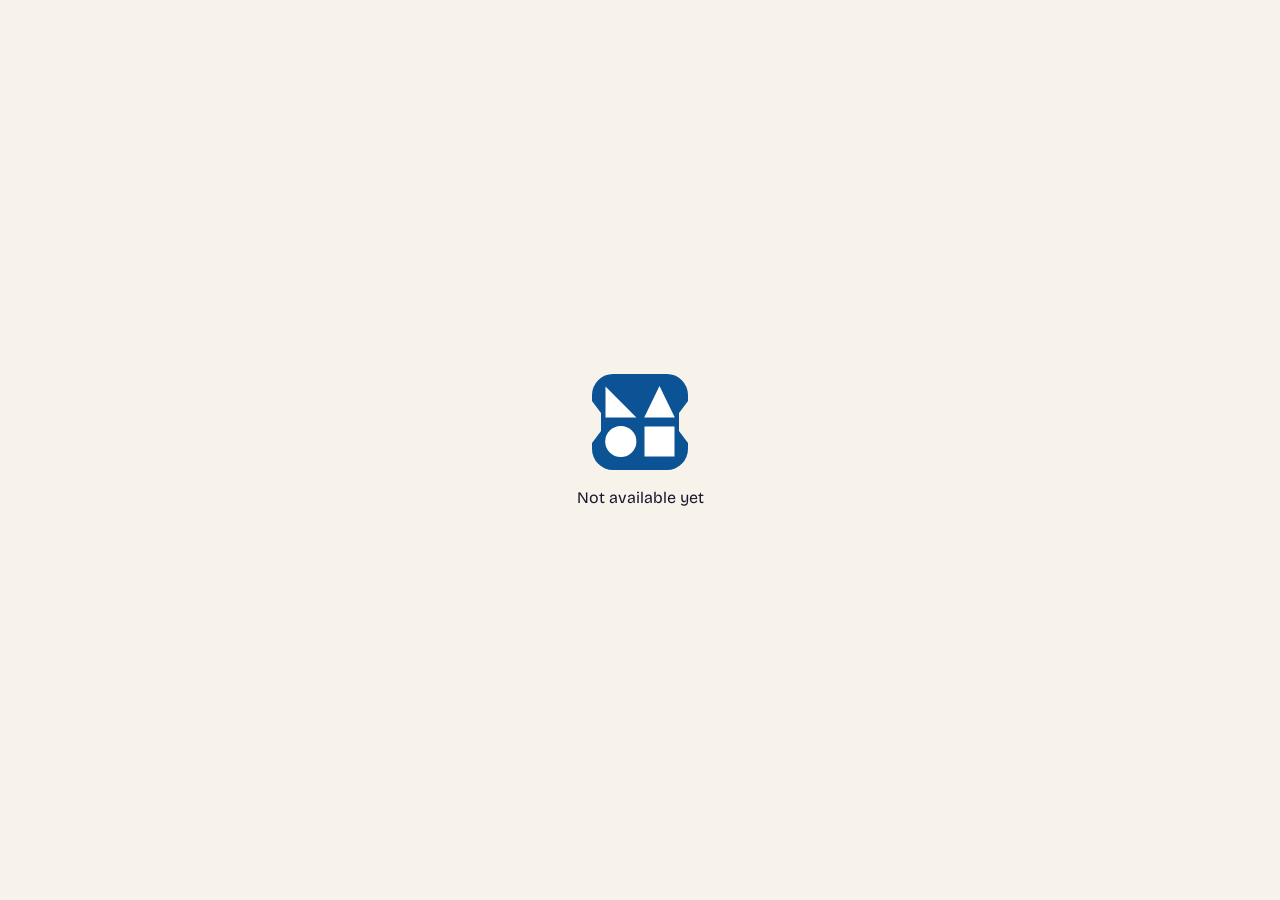
==== NASTI1/index.html @ 65c89d1e "Add NASTI 1 tournament dashboard" ====
<!doctype html>
<html lang="en">
<head>
  <meta charset="utf-8">
  <meta name="viewport" content="width=device-width, initial-scale=1">
  <meta name="referrer" content="no-referrer">
  <title>NASTI 1 Tournament</title>
  <link rel="icon" href="../favicon.svg" type="image/svg+xml">
  <link rel="stylesheet" href="tournament.css">
  <script defer src="model.js"></script>
  <script defer src="crypto.js"></script>
  <script defer src="dashboard.js"></script>
</head>
<body>
  <header id="header" hidden></header>
  <main id="dashboard" aria-busy="true">
    <section class="gate"><img src="../favicon.svg" alt="NASTI 1" width="96" height="96"><p role="status">Loading…</p></section>
  </main>
  <dialog id="details" aria-labelledby="dialog-title">
    <div class="dialog-head">
      <h2 id="dialog-title"></h2>
      <form method="dialog"><button class="icon" aria-label="Close">×</button></form>
    </div>
    <div id="dialog-body"></div>
  </dialog>
</body>
</html>
---- NASTI1/tournament.css ----
@font-face {
  font-family: Bricolage Grotesque;
  src: url("fonts/bricolage.woff2") format("woff2");
  font-weight: 400 800;
  font-display: swap;
}

@font-face {
  font-family: JetBrains Mono;
  src: url("fonts/jetbrains.woff2") format("woff2");
  font-weight: 500 700;
  font-display: swap;
}

:root {
  --paper: #f7f3ea;
  --ink: #1b1530;
  --blue: #0b5394;
  --purple: #674ea7;
  --blue-tint: #d8e6f2;
  --purple-tint: #e7e0f4;
  --line: 2px solid var(--ink);
  --mono: "JetBrains Mono", ui-monospace, monospace;
}

* { box-sizing: border-box; }
[hidden] { display: none !important; }

body {
  margin: 0;
  background: var(--paper);
  color: var(--ink);
  font: 1rem/1.45 "Bricolage Grotesque", system-ui, sans-serif;
}

h1, h2, h3, p { margin: 0; overflow-wrap: anywhere; }
h1, h2, summary { font-weight: 800; line-height: 1.1; }
h1 { font-size: clamp(1.7rem, 5vw, 2.5rem); }
h2, summary { font-size: clamp(1.25rem, 4vw, 1.7rem); }
img { display: block; }
button, input, select { font: inherit; }
button, summary { cursor: pointer; }
button:disabled { cursor: default; opacity: .35; }
:focus-visible { outline: 3px solid #0b5394; outline-offset: 2px; }
header :focus-visible { outline-color: white; }

button {
  min-height: 44px;
  border: var(--line);
  border-radius: 10px;
  padding: .35rem .7rem;
  color: inherit;
  background: white;
  font-weight: 750;
}

header {
  display: grid;
  grid-template-columns: minmax(max-content, 1fr) minmax(0, 2fr) minmax(max-content, 1fr);
  align-items: center;
  gap: .65rem;
  padding: .75rem max(12px, calc((100% - 960px) / 2));
  background: var(--blue);
  color: white;
}

.brand { display: flex; align-items: center; gap: .4rem; color: inherit; text-decoration: none; }
.current-person { text-align: center; min-width: 0; }
.current-person .person { justify-content: center; }
.current-person small { display: block; font-family: var(--mono); }
.actions { display: flex; justify-content: end; gap: .35rem; }
.icon { min-width: 44px; color: var(--ink); font-size: 1.25rem; line-height: 1; }

main { max-width: 960px; padding: 1rem clamp(10px, 4vw, 28px) 2rem; margin: auto; }
.gate { min-height: calc(100svh - 3rem); display: grid; place-content: center; justify-items: center; gap: 1rem; text-align: center; }
.card { border: var(--line); border-radius: 18px; padding: clamp(12px, 4vw, 26px); margin-bottom: 1rem; background: white; min-width: 0; }
.login { max-width: 460px; margin: min(8vh, 4rem) auto; }
.login img, .login h1 { margin-bottom: 1rem; }
.login form, .login label, .search-results { display: grid; gap: .5rem; }
.login label { font-weight: 700; }
.login input, .login select { width: 100%; min-height: 44px; border: var(--line); border-radius: 10px; color: var(--ink); background: var(--paper); padding: .4rem .55rem; }
.login form > button { margin: .5rem 0; background: var(--purple); color: white; }
.search-results:empty, .issues:empty { display: none; }
.candidate { display: flex; flex-wrap: wrap; align-items: center; gap: .5rem; border-top: 1px solid var(--purple); padding-top: .5rem; }
.roster { background: var(--purple-tint); }
summary + p, summary + ul { margin-top: .65rem; }
.people { list-style: none; padding: 0; margin: .35rem 0 0; display: grid; gap: .3rem; }
.person { display: inline-flex; flex-wrap: wrap; align-items: center; gap: .18rem .35rem; max-width: 100%; overflow-wrap: anywhere; }
.pill { background: var(--blue-tint); color: var(--ink); border-radius: 999px; padding: .1rem .45rem; font: 500 .75rem/1.5 var(--mono); overflow-wrap: anywhere; }
.subject { min-height: 24px; min-width: 24px; border: 0; background: var(--purple); color: white; }
header .subject { background: white; color: var(--blue); }
.subject-wrap { display: inline-flex; flex-wrap: wrap; align-items: center; gap: .15rem; }
.subject-tip { font-size: .75rem; }
.schedule { touch-action: pan-y; }
.round-nav { display: flex; justify-content: space-between; align-items: center; gap: .5rem; }
.round-dots { display: flex; flex-wrap: wrap; justify-content: center; margin: .25rem 0; }
.round-dots button { min-width: 34px; border: 0; background: transparent; color: var(--purple); opacity: .5; padding: .2rem; }
.round-dots [aria-current] { opacity: 1; color: var(--blue); font-size: 1.3rem; }
.round-time, .scoreline { text-align: center; font-family: var(--mono); font-weight: 700; }
.team, .room { margin-top: .65rem; padding: .65rem; border-radius: 12px; background: var(--blue-tint); overflow-wrap: anywhere; }
.room { background: var(--purple-tint); }
.issues { border: var(--line); background: #fff0d0; padding: .6rem; border-radius: 10px; margin-bottom: .75rem; overflow-wrap: anywhere; }
.matrix-scroll { overflow: auto; margin-top: .8rem; }
table { border-collapse: collapse; width: 100%; font: 700 .8rem var(--mono); }
td, th { min-width: 44px; border: 1px solid var(--ink); padding: 0; text-align: center; }
th { background: var(--blue-tint); }
th button, td button { display: block; border: 0; border-radius: 0; width: 100%; background: transparent; padding: .2rem; }
th[scope="row"] button { min-height: 28px; }
td.inactive { background: #dedbe3; }
.row-win { color: #17633c; font-size: 1.35rem; }
.column-win { color: #a32436; font-size: 1.35rem; }
dialog { width: min(540px, calc(100% - 24px)); max-height: 85svh; border: var(--line); border-radius: 18px; background: var(--paper); color: var(--ink); padding: 1rem; }
dialog::backdrop { background: #1b1530a0; }
.dialog-head { display: flex; align-items: center; justify-content: space-between; gap: .5rem; margin-bottom: .5rem; }

@media (max-width: 480px) {
  header { grid-template-columns: 1fr auto; }
  .current-person { grid-column: 1 / -1; grid-row: 2; }
  .actions { grid-column: 2; grid-row: 1; }
}
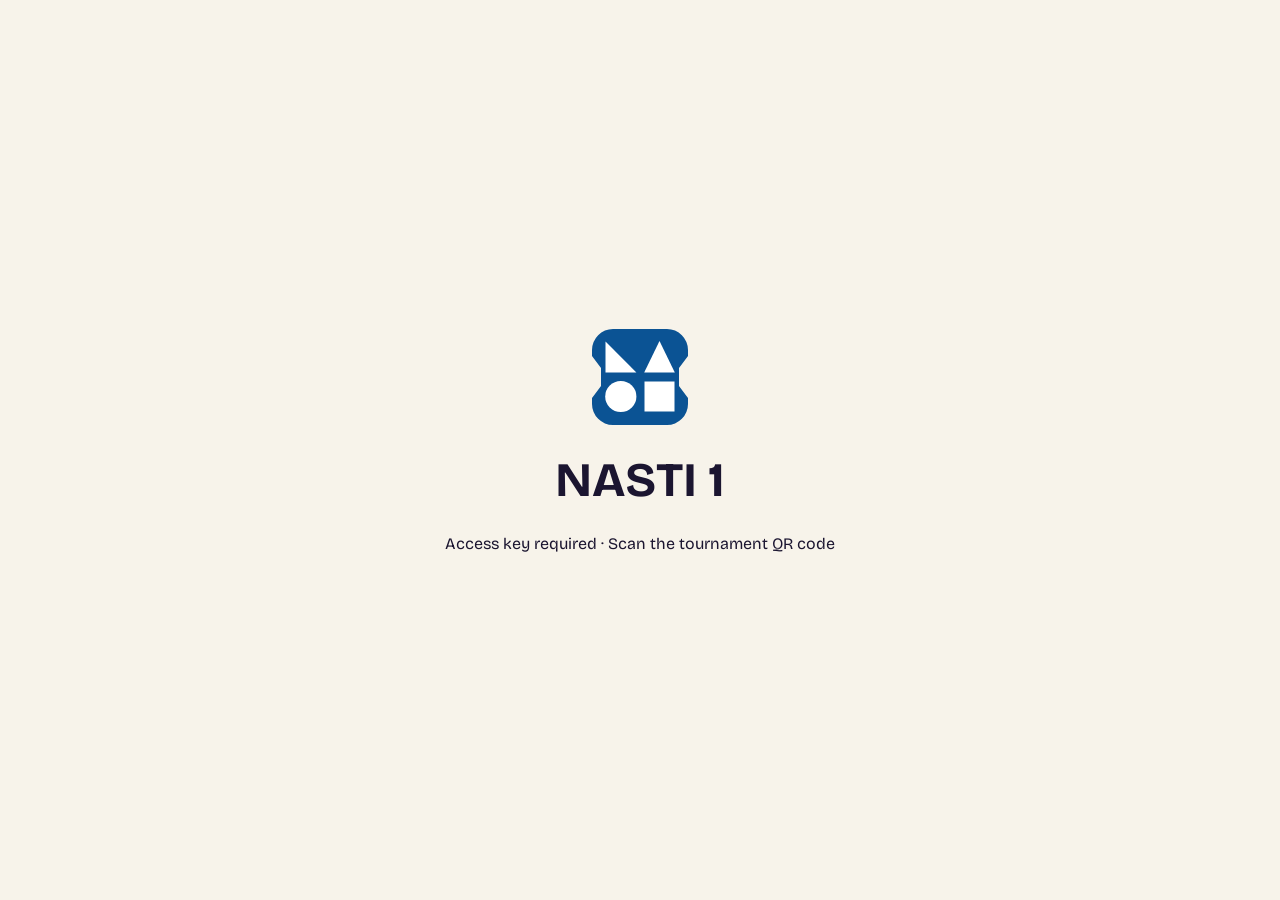
==== commit 27cc503c: "Refine NASTI 1 dashboard interactions" ====
--- a/NASTI1/index.html
+++ b/NASTI1/index.html
@@ -14,7 +14,7 @@
 <body>
   <header id="header" hidden></header>
   <main id="dashboard" aria-busy="true">
-    <section class="gate"><img src="../favicon.svg" alt="NASTI 1" width="96" height="96"><p role="status">Loading…</p></section>
+    <section class="gate"><span class="logo"><img src="../favicon.svg" alt="" width="96" height="96"><b>NASTI 1</b></span><p role="status">Loading…</p></section>
   </main>
   <dialog id="details" aria-labelledby="dialog-title">
     <div class="dialog-head">
--- a/NASTI1/tournament.css
+++ b/NASTI1/tournament.css
@@ -20,6 +20,7 @@
   --blue-tint: #d8e6f2;
   --purple-tint: #e7e0f4;
   --line: 2px solid var(--ink);
+  --heavy-line: 3px solid var(--ink);
   --mono: "JetBrains Mono", ui-monospace, monospace;
 }
 
@@ -41,8 +42,9 @@
 button, input, select { font: inherit; }
 button, summary { cursor: pointer; }
 button:disabled { cursor: default; opacity: .35; }
-:focus-visible { outline: 3px solid #0b5394; outline-offset: 2px; }
-header :focus-visible { outline-color: white; }
+:focus { outline: none; }
+:focus-visible { background-color: #fff0bd; color: var(--ink); }
+.matrix-scroll:focus-visible table { border-color: #a77922; }
 
 button {
   min-height: 44px;
@@ -64,10 +66,14 @@
   color: white;
 }
 
-.brand { display: flex; align-items: center; gap: .4rem; color: inherit; text-decoration: none; }
+.brand { justify-self: start; border-radius: 8px; color: inherit; text-decoration: none; }
+.logo { display: inline-flex; align-items: center; gap: .45em; font-weight: 800; white-space: nowrap; }
+.logo img { flex: none; object-fit: contain; }
+.brand .logo img { border: 1px solid #fff; border-radius: 7px; }
+.gate .logo { flex-direction: column; font-size: clamp(2rem, 10vw, 3rem); }
 .current-person { text-align: center; min-width: 0; }
 .current-person .person { justify-content: center; }
-.current-person small { display: block; font-family: var(--mono); }
+
 .actions { display: flex; justify-content: end; gap: .35rem; }
 .icon { min-width: 44px; color: var(--ink); font-size: 1.25rem; line-height: 1; }
 
@@ -75,22 +81,48 @@
 .gate { min-height: calc(100svh - 3rem); display: grid; place-content: center; justify-items: center; gap: 1rem; text-align: center; }
 .card { border: var(--line); border-radius: 18px; padding: clamp(12px, 4vw, 26px); margin-bottom: 1rem; background: white; min-width: 0; }
 .login { max-width: 460px; margin: min(8vh, 4rem) auto; }
-.login img, .login h1 { margin-bottom: 1rem; }
+.login .logo, .login h1 { margin-bottom: 1rem; }
 .login form, .login label, .search-results { display: grid; gap: .5rem; }
 .login label { font-weight: 700; }
 .login input, .login select { width: 100%; min-height: 44px; border: var(--line); border-radius: 10px; color: var(--ink); background: var(--paper); padding: .4rem .55rem; }
-.login form > button { margin: .5rem 0; background: var(--purple); color: white; }
+.login input:focus-visible, .login select:focus-visible { background: #fff0bd; }
+.search-results { margin-top: .85rem; }
 .search-results:empty, .issues:empty { display: none; }
 .candidate { display: flex; flex-wrap: wrap; align-items: center; gap: .5rem; border-top: 1px solid var(--purple); padding-top: .5rem; }
 .roster { background: var(--purple-tint); }
 summary + p, summary + ul { margin-top: .65rem; }
 .people { list-style: none; padding: 0; margin: .35rem 0 0; display: grid; gap: .3rem; }
 .person { display: inline-flex; flex-wrap: wrap; align-items: center; gap: .18rem .35rem; max-width: 100%; overflow-wrap: anywhere; }
-.pill { background: var(--blue-tint); color: var(--ink); border-radius: 999px; padding: .1rem .45rem; font: 500 .75rem/1.5 var(--mono); overflow-wrap: anywhere; }
-.subject { min-height: 24px; min-width: 24px; border: 0; background: var(--purple); color: white; }
+.pill { background: var(--blue-tint); color: var(--ink); border: 1px solid black; border-radius: 999px; padding: .1rem .45rem; font: 500 .75rem/1.5 var(--mono); overflow-wrap: anywhere; }
+.subject { min-height: 24px; min-width: 24px; background: var(--purple); color: white; }
 header .subject { background: white; color: var(--blue); }
-.subject-wrap { display: inline-flex; flex-wrap: wrap; align-items: center; gap: .15rem; }
-.subject-tip { font-size: .75rem; }
+.role { background: #fff0bd; }
+.subject-wrap { display: inline-flex; position: relative; }
+.subject-tip {
+  display: none;
+  position: absolute;
+  z-index: 2;
+  inset: auto auto calc(100% + 4px) 0;
+  pointer-events: none;
+  background: var(--ink);
+  color: white;
+  border-radius: 8px;
+  padding: .35rem .65rem;
+  font-size: .8rem;
+  white-space: nowrap;
+}
+@media (hover: hover) {
+  .subject-wrap:hover .subject-tip { display: block; }
+}
+.subject:focus-visible + .subject-tip { display: block; }
+.subject-wrap[data-tapped] .subject-tip {
+  display: block;
+  position: fixed;
+  z-index: 5;
+  inset: auto 12px max(12px, env(safe-area-inset-bottom));
+  margin: auto;
+  width: fit-content;
+}
 .schedule { touch-action: pan-y; }
 .round-nav { display: flex; justify-content: space-between; align-items: center; gap: .5rem; }
 .round-dots { display: flex; flex-wrap: wrap; justify-content: center; margin: .25rem 0; }
@@ -101,15 +133,26 @@
 .room { background: var(--purple-tint); }
 .issues { border: var(--line); background: #fff0d0; padding: .6rem; border-radius: 10px; margin-bottom: .75rem; overflow-wrap: anywhere; }
 .matrix-scroll { overflow: auto; margin-top: .8rem; }
-table { border-collapse: collapse; width: 100%; font: 700 .8rem var(--mono); }
-td, th { min-width: 44px; border: 1px solid var(--ink); padding: 0; text-align: center; }
+table {
+  border: var(--heavy-line);
+  border-spacing: 0;
+  border-radius: 15px;
+  overflow: hidden;
+  width: 100%;
+  font: 700 .9rem var(--mono);
+}
+td, th { min-width: 48px; padding: 0; text-align: center; border: solid var(--ink); border-width: 0 3px 3px 0; }
+tr > :last-child { border-right: 0; }
+tbody tr:last-child > * { border-bottom: 0; }
 th { background: var(--blue-tint); }
 th button, td button { display: block; border: 0; border-radius: 0; width: 100%; background: transparent; padding: .2rem; }
-th[scope="row"] button { min-height: 28px; }
+th button { font-size: clamp(1.75rem, 5vw, 2.5rem); line-height: 1; }
+th button:focus-visible, td button:focus-visible { background: #fff0bd; }
+th:nth-last-child(-n+2), td:nth-last-child(-n+2) { padding-inline: .3rem; }
 td.inactive { background: #dedbe3; }
 .row-win { color: #17633c; font-size: 1.35rem; }
 .column-win { color: #a32436; font-size: 1.35rem; }
-dialog { width: min(540px, calc(100% - 24px)); max-height: 85svh; border: var(--line); border-radius: 18px; background: var(--paper); color: var(--ink); padding: 1rem; }
+dialog { width: min(540px, calc(100% - 24px)); max-height: 85svh; border: var(--heavy-line); border-radius: 18px; background: var(--paper); color: var(--ink); padding: 1rem; }
 dialog::backdrop { background: #1b1530a0; }
 .dialog-head { display: flex; align-items: center; justify-content: space-between; gap: .5rem; margin-bottom: .5rem; }
 
@@ -118,3 +161,5 @@
   .current-person { grid-column: 1 / -1; grid-row: 2; }
   .actions { grid-column: 2; grid-row: 1; }
 }
+
+button:focus-visible { background-color: #fff0bd; color: var(--ink); }
